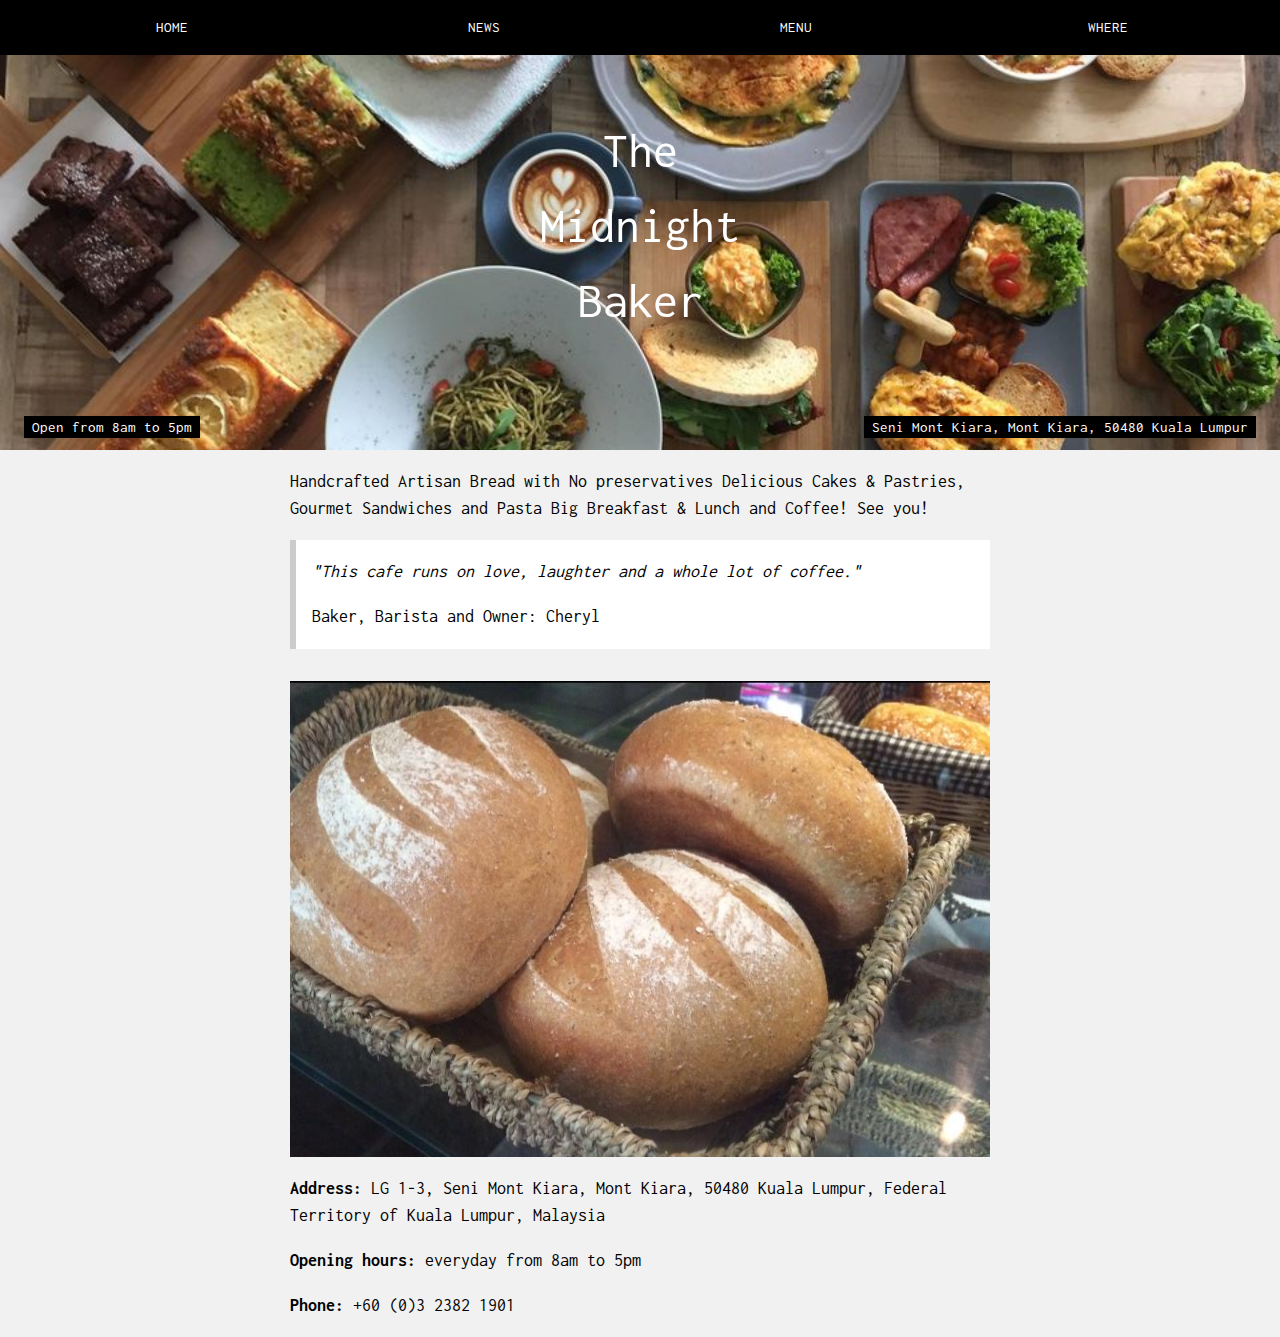
==== index.htm @ 3e7a0aed "Update 20201010B" ====
<!DOCTYPE html>
<html>
  <title>The Midnight Baker</title>
  <meta charset="UTF-8" />
  <meta name="viewport" content="width=device-width, initial-scale=1" />
  <link rel="stylesheet" href="./stylesheets/stylesheet.css" />
  <link
    rel="stylesheet"
    href="https://fonts.googleapis.com/css?family=Inconsolata"
  />
  <style>
    body,
    html {
      height: 100%;
      font-family: "Inconsolata", sans-serif;
    }

    .bgimg {
      background-position: center;
      background-size: cover;
      background-image: url("./images/TMBMain.jpg");
      min-height: 50%;
    }

    .menu {
      display: none;
    }
  </style>
  <body>
    <!-- Links (sit on top) -->
    <div class="w3-top">
      <div class="w3-row w3-padding w3-black">
        <div class="w3-col s3">
          <a href="index.htm" class="w3-button w3-block w3-black">HOME</a>
        </div>
        <div class="w3-col s3">
          <a href="news.htm" class="w3-button w3-block w3-black">NEWS</a>
        </div>
        <div class="w3-col s3">
          <a href="menu.htm" class="w3-button w3-block w3-black">MENU</a>
        </div>
        <div class="w3-col s3">
          <a href="where.htm" class="w3-button w3-block w3-black">WHERE</a>
        </div>
      </div>
    </div>

    <!-- Header with image -->
    <header class="bgimg w3-display-container" id="home">
      <div
        class="w3-display-bottomleft w3-center w3-padding-large w3-hide-small"
      >
        <span class="w3-tag">Open from 8am to 5pm</span>
      </div>
      <div class="w3-display-middle w3-center">
        <span class="w3-text-white" style="font-size: 50px"
          >The<br />Midnight<br />Baker</span
        >
      </div>
      <div class="w3-display-bottomright w3-center w3-padding-large w3-hide-small">
        <span class="w3-tag"
          >Seni Mont Kiara, Mont Kiara, 50480 Kuala Lumpur</span
        >
      </div>
    </header>

    <!-- Add a background color and large text to the whole page -->
    <div class="w3-light-grey w3-large">
      <!-- About Container -->
      <div class="w3-container" id="about">
        <div class="w3-content" style="max-width: 700px">

          <p>
            Handcrafted Artisan Bread with No preservatives Delicious Cakes & Pastries, 
            Gourmet Sandwiches and Pasta Big Breakfast & Lunch and Coffee! See you!
          </p>

          <div class="w3-panel w3-leftbar w3-white">
            <p>
              <i
                >"This cafe runs on love, laughter and a whole lot of coffee."</i
              >
            </p>
            <p>Baker, Barista and Owner: Cheryl</p>
          </div>

          <img
            src="./images/TMBSub.jpg"
            style="width: 100%; max-width: 1000px;"
            class="w3-margin-top"
          />

          <p><strong>Address:</strong> LG 1-3, Seni Mont Kiara, Mont Kiara, 50480 Kuala Lumpur, Federal Territory of Kuala Lumpur, Malaysia</p>
          <p><strong>Opening hours:</strong> everyday from 8am to 5pm</p>
          <p><strong>Phone:</strong>  +60 (0)3 2382 1901</p>

        </div>
        </div>
      </div>

      <!-- End page content -->
    </div>

  </body>
</html>
---- stylesheets/stylesheet.css ----
/* W3.CSS 4.13 June 2019 by Jan Egil and Borge Refsnes */
html {
  box-sizing: border-box;
}
*,
*:before,
*:after {
  box-sizing: inherit;
}
/* Extract from normalize.css by Nicolas Gallagher and Jonathan Neal git.io/normalize */
html {
  -ms-text-size-adjust: 100%;
  -webkit-text-size-adjust: 100%;
}
body {
  margin: 0;
}
article,
aside,
details,
figcaption,
figure,
footer,
header,
main,
menu,
nav,
section {
  display: block;
}
summary {
  display: list-item;
}
audio,
canvas,
progress,
video {
  display: inline-block;
}
progress {
  vertical-align: baseline;
}
audio:not([controls]) {
  display: none;
  height: 0;
}
[hidden],
template {
  display: none;
}
a {
  background-color: transparent;
}
a:active,
a:hover {
  outline-width: 0;
}
abbr[title] {
  border-bottom: none;
  text-decoration: underline;
  text-decoration: underline dotted;
}
b,
strong {
  font-weight: bolder;
}
dfn {
  font-style: italic;
}
mark {
  background: #ff0;
  color: #000;
}
small {
  font-size: 80%;
}
sub,
sup {
  font-size: 75%;
  line-height: 0;
  position: relative;
  vertical-align: baseline;
}
sub {
  bottom: -0.25em;
}
sup {
  top: -0.5em;
}
figure {
  margin: 1em 40px;
}
img {
  border-style: none;
}
code,
kbd,
pre,
samp {
  font-family: monospace, monospace;
  font-size: 1em;
}
hr {
  box-sizing: content-box;
  height: 0;
  overflow: visible;
}
button,
input,
select,
textarea,
optgroup {
  font: inherit;
  margin: 0;
}
optgroup {
  font-weight: bold;
}
button,
input {
  overflow: visible;
}
button,
select {
  text-transform: none;
}
button,
[type="button"],
[type="reset"],
[type="submit"] {
  -webkit-appearance: button;
}
button::-moz-focus-inner,
[type="button"]::-moz-focus-inner,
[type="reset"]::-moz-focus-inner,
[type="submit"]::-moz-focus-inner {
  border-style: none;
  padding: 0;
}
button:-moz-focusring,
[type="button"]:-moz-focusring,
[type="reset"]:-moz-focusring,
[type="submit"]:-moz-focusring {
  outline: 1px dotted ButtonText;
}
fieldset {
  border: 1px solid #c0c0c0;
  margin: 0 2px;
  padding: 0.35em 0.625em 0.75em;
}
legend {
  color: inherit;
  display: table;
  max-width: 100%;
  padding: 0;
  white-space: normal;
}
textarea {
  overflow: auto;
}
[type="checkbox"],
[type="radio"] {
  padding: 0;
}
[type="number"]::-webkit-inner-spin-button,
[type="number"]::-webkit-outer-spin-button {
  height: auto;
}
[type="search"] {
  -webkit-appearance: textfield;
  outline-offset: -2px;
}
[type="search"]::-webkit-search-decoration {
  -webkit-appearance: none;
}
::-webkit-file-upload-button {
  -webkit-appearance: button;
  font: inherit;
}
/* End extract */
html,
body {
  font-family: Verdana, sans-serif;
  font-size: 15px;
  line-height: 1.5;
}
html {
  overflow-x: hidden;
}
h1 {
  font-size: 36px;
}
h2 {
  font-size: 30px;
}
h3 {
  font-size: 24px;
}
h4 {
  font-size: 20px;
}
h5 {
  font-size: 18px;
}
h6 {
  font-size: 16px;
}
.w3-serif {
  font-family: serif;
}
h1,
h2,
h3,
h4,
h5,
h6 {
  font-family: "Segoe UI", Arial, sans-serif;
  font-weight: 400;
  margin: 10px 0;
}
.w3-wide {
  letter-spacing: 4px;
}
hr {
  border: 0;
  border-top: 1px solid #eee;
  margin: 20px 0;
}
.w3-image {
  max-width: 100%;
  height: auto;
}
img {
  vertical-align: middle;
}
a {
  color: inherit;
}
.w3-table,
.w3-table-all {
  border-collapse: collapse;
  border-spacing: 0;
  width: 100%;
  display: table;
}
.w3-table-all {
  border: 1px solid #ccc;
}
.w3-bordered tr,
.w3-table-all tr {
  border-bottom: 1px solid #ddd;
}
.w3-striped tbody tr:nth-child(even) {
  background-color: #f1f1f1;
}
.w3-table-all tr:nth-child(odd) {
  background-color: #fff;
}
.w3-table-all tr:nth-child(even) {
  background-color: #f1f1f1;
}
.w3-hoverable tbody tr:hover,
.w3-ul.w3-hoverable li:hover {
  background-color: #ccc;
}
.w3-centered tr th,
.w3-centered tr td {
  text-align: center;
}
.w3-table td,
.w3-table th,
.w3-table-all td,
.w3-table-all th {
  padding: 8px 8px;
  display: table-cell;
  text-align: left;
  vertical-align: top;
}
.w3-table th:first-child,
.w3-table td:first-child,
.w3-table-all th:first-child,
.w3-table-all td:first-child {
  padding-left: 16px;
}
.w3-btn,
.w3-button {
  border: none;
  display: inline-block;
  padding: 8px 16px;
  vertical-align: middle;
  overflow: hidden;
  text-decoration: none;
  color: inherit;
  background-color: inherit;
  text-align: center;
  cursor: pointer;
  white-space: nowrap;
}
.w3-btn:hover {
  box-shadow: 0 8px 16px 0 rgba(0, 0, 0, 0.2), 0 6px 20px 0 rgba(0, 0, 0, 0.19);
}
.w3-btn,
.w3-button {
  -webkit-touch-callout: none;
  -webkit-user-select: none;
  -khtml-user-select: none;
  -moz-user-select: none;
  -ms-user-select: none;
  user-select: none;
}
.w3-disabled,
.w3-btn:disabled,
.w3-button:disabled {
  cursor: not-allowed;
  opacity: 0.3;
}
.w3-disabled *,
:disabled * {
  pointer-events: none;
}
.w3-btn.w3-disabled:hover,
.w3-btn:disabled:hover {
  box-shadow: none;
}
.w3-badge,
.w3-tag {
  background-color: #000;
  color: #fff;
  display: inline-block;
  padding-left: 8px;
  padding-right: 8px;
  text-align: center;
}
.w3-badge {
  border-radius: 50%;
}
.w3-ul {
  list-style-type: none;
  padding: 0;
  margin: 0;
}
.w3-ul li {
  padding: 8px 16px;
  border-bottom: 1px solid #ddd;
}
.w3-ul li:last-child {
  border-bottom: none;
}
.w3-tooltip,
.w3-display-container {
  position: relative;
}
.w3-tooltip .w3-text {
  display: none;
}
.w3-tooltip:hover .w3-text {
  display: inline-block;
}
.w3-ripple:active {
  opacity: 0.5;
}
.w3-ripple {
  transition: opacity 0s;
}
.w3-input {
  padding: 8px;
  display: block;
  border: none;
  border-bottom: 1px solid #ccc;
  width: 100%;
}
.w3-select {
  padding: 9px 0;
  width: 100%;
  border: none;
  border-bottom: 1px solid #ccc;
}
.w3-dropdown-click,
.w3-dropdown-hover {
  position: relative;
  display: inline-block;
  cursor: pointer;
}
.w3-dropdown-hover:hover .w3-dropdown-content {
  display: block;
}
.w3-dropdown-hover:first-child,
.w3-dropdown-click:hover {
  background-color: #ccc;
  color: #000;
}
.w3-dropdown-hover:hover > .w3-button:first-child,
.w3-dropdown-click:hover > .w3-button:first-child {
  background-color: #ccc;
  color: #000;
}
.w3-dropdown-content {
  cursor: auto;
  color: #000;
  background-color: #fff;
  display: none;
  position: absolute;
  min-width: 160px;
  margin: 0;
  padding: 0;
  z-index: 1;
}
.w3-check,
.w3-radio {
  width: 24px;
  height: 24px;
  position: relative;
  top: 6px;
}
.w3-sidebar {
  height: 100%;
  width: 200px;
  background-color: #fff;
  position: fixed !important;
  z-index: 1;
  overflow: auto;
}
.w3-bar-block .w3-dropdown-hover,
.w3-bar-block .w3-dropdown-click {
  width: 100%;
}
.w3-bar-block .w3-dropdown-hover .w3-dropdown-content,
.w3-bar-block .w3-dropdown-click .w3-dropdown-content {
  min-width: 100%;
}
.w3-bar-block .w3-dropdown-hover .w3-button,
.w3-bar-block .w3-dropdown-click .w3-button {
  width: 100%;
  text-align: left;
  padding: 8px 16px;
}
.w3-main,
#main {
  transition: margin-left 0.4s;
}
.w3-modal {
  z-index: 3;
  display: none;
  padding-top: 100px;
  position: fixed;
  left: 0;
  top: 0;
  width: 100%;
  height: 100%;
  overflow: auto;
  background-color: rgb(0, 0, 0);
  background-color: rgba(0, 0, 0, 0.4);
}
.w3-modal-content {
  margin: auto;
  background-color: #fff;
  position: relative;
  padding: 0;
  outline: 0;
  width: 600px;
}
.w3-bar {
  width: 100%;
  overflow: hidden;
}
.w3-center .w3-bar {
  display: inline-block;
  width: auto;
}
.w3-bar .w3-bar-item {
  padding: 8px 16px;
  float: left;
  width: auto;
  border: none;
  display: block;
  outline: 0;
}
.w3-bar .w3-dropdown-hover,
.w3-bar .w3-dropdown-click {
  position: static;
  float: left;
}
.w3-bar .w3-button {
  white-space: normal;
}
.w3-bar-block .w3-bar-item {
  width: 100%;
  display: block;
  padding: 8px 16px;
  text-align: left;
  border: none;
  white-space: normal;
  float: none;
  outline: 0;
}
.w3-bar-block.w3-center .w3-bar-item {
  text-align: center;
}
.w3-block {
  display: block;
  width: 100%;
}
.w3-responsive {
  display: block;
  overflow-x: auto;
}
.w3-container:after,
.w3-container:before,
.w3-panel:after,
.w3-panel:before,
.w3-row:after,
.w3-row:before,
.w3-row-padding:after,
.w3-row-padding:before,
.w3-cell-row:before,
.w3-cell-row:after,
.w3-clear:after,
.w3-clear:before,
.w3-bar:before,
.w3-bar:after {
  content: "";
  display: table;
  clear: both;
}
.w3-col,
.w3-half,
.w3-third,
.w3-twothird,
.w3-threequarter,
.w3-quarter {
  float: left;
  width: 100%;
}
.w3-col.s1 {
  width: 8.33333%;
}
.w3-col.s2 {
  width: 16.66666%;
}
.w3-col.s3 {
  width: 24.99999%;
}
.w3-col.s4 {
  width: 33.33333%;
}
.w3-col.s5 {
  width: 41.66666%;
}
.w3-col.s6 {
  width: 49.99999%;
}
.w3-col.s7 {
  width: 58.33333%;
}
.w3-col.s8 {
  width: 66.66666%;
}
.w3-col.s9 {
  width: 74.99999%;
}
.w3-col.s10 {
  width: 83.33333%;
}
.w3-col.s11 {
  width: 91.66666%;
}
.w3-col.s12 {
  width: 99.99999%;
}
@media (min-width: 601px) {
  .w3-col.m1 {
    width: 8.33333%;
  }
  .w3-col.m2 {
    width: 16.66666%;
  }
  .w3-col.m3,
  .w3-quarter {
    width: 24.99999%;
  }
  .w3-col.m4,
  .w3-third {
    width: 33.33333%;
  }
  .w3-col.m5 {
    width: 41.66666%;
  }
  .w3-col.m6,
  .w3-half {
    width: 49.99999%;
  }
  .w3-col.m7 {
    width: 58.33333%;
  }
  .w3-col.m8,
  .w3-twothird {
    width: 66.66666%;
  }
  .w3-col.m9,
  .w3-threequarter {
    width: 74.99999%;
  }
  .w3-col.m10 {
    width: 83.33333%;
  }
  .w3-col.m11 {
    width: 91.66666%;
  }
  .w3-col.m12 {
    width: 99.99999%;
  }
}
@media (min-width: 993px) {
  .w3-col.l1 {
    width: 8.33333%;
  }
  .w3-col.l2 {
    width: 16.66666%;
  }
  .w3-col.l3 {
    width: 24.99999%;
  }
  .w3-col.l4 {
    width: 33.33333%;
  }
  .w3-col.l5 {
    width: 41.66666%;
  }
  .w3-col.l6 {
    width: 49.99999%;
  }
  .w3-col.l7 {
    width: 58.33333%;
  }
  .w3-col.l8 {
    width: 66.66666%;
  }
  .w3-col.l9 {
    width: 74.99999%;
  }
  .w3-col.l10 {
    width: 83.33333%;
  }
  .w3-col.l11 {
    width: 91.66666%;
  }
  .w3-col.l12 {
    width: 99.99999%;
  }
}
.w3-rest {
  overflow: hidden;
}
.w3-stretch {
  margin-left: -16px;
  margin-right: -16px;
}
.w3-content,
.w3-auto {
  margin-left: auto;
  margin-right: auto;
}
.w3-content {
  max-width: 980px;
}
.w3-auto {
  max-width: 1140px;
}
.w3-cell-row {
  display: table;
  width: 100%;
}
.w3-cell {
  display: table-cell;
}
.w3-cell-top {
  vertical-align: top;
}
.w3-cell-middle {
  vertical-align: middle;
}
.w3-cell-bottom {
  vertical-align: bottom;
}
.w3-hide {
  display: none !important;
}
.w3-show-block,
.w3-show {
  display: block !important;
}
.w3-show-inline-block {
  display: inline-block !important;
}
@media (max-width: 1205px) {
  .w3-auto {
    max-width: 95%;
  }
}
@media (max-width: 600px) {
  .w3-modal-content {
    margin: 0 10px;
    width: auto !important;
  }
  .w3-modal {
    padding-top: 30px;
  }
  .w3-dropdown-hover.w3-mobile .w3-dropdown-content,
  .w3-dropdown-click.w3-mobile .w3-dropdown-content {
    position: relative;
  }
  .w3-hide-small {
    display: none !important;
  }
  .w3-mobile {
    display: block;
    width: 100% !important;
  }
  .w3-bar-item.w3-mobile,
  .w3-dropdown-hover.w3-mobile,
  .w3-dropdown-click.w3-mobile {
    text-align: center;
  }
  .w3-dropdown-hover.w3-mobile,
  .w3-dropdown-hover.w3-mobile .w3-btn,
  .w3-dropdown-hover.w3-mobile .w3-button,
  .w3-dropdown-click.w3-mobile,
  .w3-dropdown-click.w3-mobile .w3-btn,
  .w3-dropdown-click.w3-mobile .w3-button {
    width: 100%;
  }
}
@media (max-width: 768px) {
  .w3-modal-content {
    width: 500px;
  }
  .w3-modal {
    padding-top: 50px;
  }
}
@media (min-width: 993px) {
  .w3-modal-content {
    width: 900px;
  }
  .w3-hide-large {
    display: none !important;
  }
  .w3-sidebar.w3-collapse {
    display: block !important;
  }
}
@media (max-width: 992px) and (min-width: 601px) {
  .w3-hide-medium {
    display: none !important;
  }
}
@media (max-width: 992px) {
  .w3-sidebar.w3-collapse {
    display: none;
  }
  .w3-main {
    margin-left: 0 !important;
    margin-right: 0 !important;
  }
  .w3-auto {
    max-width: 100%;
  }
}
.w3-top,
.w3-bottom {
  position: fixed;
  width: 100%;
  z-index: 1;
}
.w3-top {
  top: 0;
}
.w3-bottom {
  bottom: 0;
}
.w3-overlay {
  position: fixed;
  display: none;
  width: 100%;
  height: 100%;
  top: 0;
  left: 0;
  right: 0;
  bottom: 0;
  background-color: rgba(0, 0, 0, 0.5);
  z-index: 2;
}
.w3-display-topleft {
  position: absolute;
  left: 0;
  top: 0;
}
.w3-display-topright {
  position: absolute;
  right: 0;
  top: 0;
}
.w3-display-bottomleft {
  position: absolute;
  left: 0;
  bottom: 0;
}
.w3-display-bottomright {
  position: absolute;
  right: 0;
  bottom: 0;
}
.w3-display-middle {
  position: absolute;
  top: 50%;
  left: 50%;
  transform: translate(-50%, -50%);
  -ms-transform: translate(-50%, -50%);
}
.w3-display-left {
  position: absolute;
  top: 50%;
  left: 0%;
  transform: translate(0%, -50%);
  -ms-transform: translate(-0%, -50%);
}
.w3-display-right {
  position: absolute;
  top: 50%;
  right: 0%;
  transform: translate(0%, -50%);
  -ms-transform: translate(0%, -50%);
}
.w3-display-topmiddle {
  position: absolute;
  left: 50%;
  top: 0;
  transform: translate(-50%, 0%);
  -ms-transform: translate(-50%, 0%);
}
.w3-display-bottommiddle {
  position: absolute;
  left: 50%;
  bottom: 0;
  transform: translate(-50%, 0%);
  -ms-transform: translate(-50%, 0%);
}
.w3-display-container:hover .w3-display-hover {
  display: block;
}
.w3-display-container:hover span.w3-display-hover {
  display: inline-block;
}
.w3-display-hover {
  display: none;
}
.w3-display-position {
  position: absolute;
}
.w3-circle {
  border-radius: 50%;
}
.w3-round-small {
  border-radius: 2px;
}
.w3-round,
.w3-round-medium {
  border-radius: 4px;
}
.w3-round-large {
  border-radius: 8px;
}
.w3-round-xlarge {
  border-radius: 16px;
}
.w3-round-xxlarge {
  border-radius: 32px;
}
.w3-row-padding,
.w3-row-padding > .w3-half,
.w3-row-padding > .w3-third,
.w3-row-padding > .w3-twothird,
.w3-row-padding > .w3-threequarter,
.w3-row-padding > .w3-quarter,
.w3-row-padding > .w3-col {
  padding: 0 8px;
}
.w3-container,
.w3-panel {
  padding: 0.01em 16px;
}
.w3-panel {
  margin-top: 16px;
  margin-bottom: 16px;
}
.w3-code,
.w3-codespan {
  font-family: Consolas, "courier new";
  font-size: 16px;
}
.w3-code {
  width: auto;
  background-color: #fff;
  padding: 8px 12px;
  border-left: 4px solid #4caf50;
  word-wrap: break-word;
}
.w3-codespan {
  color: crimson;
  background-color: #f1f1f1;
  padding-left: 4px;
  padding-right: 4px;
  font-size: 110%;
}
.w3-card,
.w3-card-2 {
  box-shadow: 0 2px 5px 0 rgba(0, 0, 0, 0.16), 0 2px 10px 0 rgba(0, 0, 0, 0.12);
}
.w3-card-4,
.w3-hover-shadow:hover {
  box-shadow: 0 4px 10px 0 rgba(0, 0, 0, 0.2), 0 4px 20px 0 rgba(0, 0, 0, 0.19);
}
.w3-spin {
  animation: w3-spin 2s infinite linear;
}
@keyframes w3-spin {
  0% {
    transform: rotate(0deg);
  }
  100% {
    transform: rotate(359deg);
  }
}
.w3-animate-fading {
  animation: fading 10s infinite;
}
@keyframes fading {
  0% {
    opacity: 0;
  }
  50% {
    opacity: 1;
  }
  100% {
    opacity: 0;
  }
}
.w3-animate-opacity {
  animation: opac 0.8s;
}
@keyframes opac {
  from {
    opacity: 0;
  }
  to {
    opacity: 1;
  }
}
.w3-animate-top {
  position: relative;
  animation: animatetop 0.4s;
}
@keyframes animatetop {
  from {
    top: -300px;
    opacity: 0;
  }
  to {
    top: 0;
    opacity: 1;
  }
}
.w3-animate-left {
  position: relative;
  animation: animateleft 0.4s;
}
@keyframes animateleft {
  from {
    left: -300px;
    opacity: 0;
  }
  to {
    left: 0;
    opacity: 1;
  }
}
.w3-animate-right {
  position: relative;
  animation: animateright 0.4s;
}
@keyframes animateright {
  from {
    right: -300px;
    opacity: 0;
  }
  to {
    right: 0;
    opacity: 1;
  }
}
.w3-animate-bottom {
  position: relative;
  animation: animatebottom 0.4s;
}
@keyframes animatebottom {
  from {
    bottom: -300px;
    opacity: 0;
  }
  to {
    bottom: 0;
    opacity: 1;
  }
}
.w3-animate-zoom {
  animation: animatezoom 0.6s;
}
@keyframes animatezoom {
  from {
    transform: scale(0);
  }
  to {
    transform: scale(1);
  }
}
.w3-animate-input {
  transition: width 0.4s ease-in-out;
}
.w3-animate-input:focus {
  width: 100% !important;
}
.w3-opacity,
.w3-hover-opacity:hover {
  opacity: 0.6;
}
.w3-opacity-off,
.w3-hover-opacity-off:hover {
  opacity: 1;
}
.w3-opacity-max {
  opacity: 0.25;
}
.w3-opacity-min {
  opacity: 0.75;
}
.w3-greyscale-max,
.w3-grayscale-max,
.w3-hover-greyscale:hover,
.w3-hover-grayscale:hover {
  filter: grayscale(100%);
}
.w3-greyscale,
.w3-grayscale {
  filter: grayscale(75%);
}
.w3-greyscale-min,
.w3-grayscale-min {
  filter: grayscale(50%);
}
.w3-sepia {
  filter: sepia(75%);
}
.w3-sepia-max,
.w3-hover-sepia:hover {
  filter: sepia(100%);
}
.w3-sepia-min {
  filter: sepia(50%);
}
.w3-tiny {
  font-size: 10px !important;
}
.w3-small {
  font-size: 12px !important;
}
.w3-medium {
  font-size: 15px !important;
}
.w3-large {
  font-size: 18px !important;
}
.w3-xlarge {
  font-size: 24px !important;
}
.w3-xxlarge {
  font-size: 36px !important;
}
.w3-xxxlarge {
  font-size: 48px !important;
}
.w3-jumbo {
  font-size: 64px !important;
}
.w3-left-align {
  text-align: left !important;
}
.w3-right-align {
  text-align: right !important;
}
.w3-justify {
  text-align: justify !important;
}
.w3-center {
  text-align: center !important;
}
.w3-border-0 {
  border: 0 !important;
}
.w3-border {
  border: 1px solid #ccc !important;
}
.w3-border-top {
  border-top: 1px solid #ccc !important;
}
.w3-border-bottom {
  border-bottom: 1px solid #ccc !important;
}
.w3-border-left {
  border-left: 1px solid #ccc !important;
}
.w3-border-right {
  border-right: 1px solid #ccc !important;
}
.w3-topbar {
  border-top: 6px solid #ccc !important;
}
.w3-bottombar {
  border-bottom: 6px solid #ccc !important;
}
.w3-leftbar {
  border-left: 6px solid #ccc !important;
}
.w3-rightbar {
  border-right: 6px solid #ccc !important;
}
.w3-section,
.w3-code {
  margin-top: 16px !important;
  margin-bottom: 16px !important;
}
.w3-margin {
  margin: 16px !important;
}
.w3-margin-top {
  margin-top: 16px !important;
}
.w3-margin-bottom {
  margin-bottom: 16px !important;
}
.w3-margin-left {
  margin-left: 16px !important;
}
.w3-margin-right {
  margin-right: 16px !important;
}
.w3-padding-small {
  padding: 4px 8px !important;
}
.w3-padding {
  padding: 8px 16px !important;
}
.w3-padding-large {
  padding: 12px 24px !important;
}
.w3-padding-16 {
  padding-top: 16px !important;
  padding-bottom: 16px !important;
}
.w3-padding-24 {
  padding-top: 24px !important;
  padding-bottom: 24px !important;
}
.w3-padding-32 {
  padding-top: 32px !important;
  padding-bottom: 32px !important;
}
.w3-padding-48 {
  padding-top: 48px !important;
  padding-bottom: 48px !important;
}
.w3-padding-64 {
  padding-top: 64px !important;
  padding-bottom: 64px !important;
}
.w3-left {
  float: left !important;
}
.w3-right {
  float: right !important;
}
.w3-button:hover {
  color: #000 !important;
  background-color: #ccc !important;
}
.w3-transparent,
.w3-hover-none:hover {
  background-color: transparent !important;
}
.w3-hover-none:hover {
  box-shadow: none !important;
}
/* Colors */
.w3-amber,
.w3-hover-amber:hover {
  color: #000 !important;
  background-color: #ffc107 !important;
}
.w3-aqua,
.w3-hover-aqua:hover {
  color: #000 !important;
  background-color: #00ffff !important;
}
.w3-blue,
.w3-hover-blue:hover {
  color: #fff !important;
  background-color: #2196f3 !important;
}
.w3-light-blue,
.w3-hover-light-blue:hover {
  color: #000 !important;
  background-color: #87ceeb !important;
}
.w3-brown,
.w3-hover-brown:hover {
  color: #fff !important;
  background-color: #795548 !important;
}
.w3-cyan,
.w3-hover-cyan:hover {
  color: #000 !important;
  background-color: #00bcd4 !important;
}
.w3-blue-grey,
.w3-hover-blue-grey:hover,
.w3-blue-gray,
.w3-hover-blue-gray:hover {
  color: #fff !important;
  background-color: #607d8b !important;
}
.w3-green,
.w3-hover-green:hover {
  color: #fff !important;
  background-color: #4caf50 !important;
}
.w3-light-green,
.w3-hover-light-green:hover {
  color: #000 !important;
  background-color: #8bc34a !important;
}
.w3-indigo,
.w3-hover-indigo:hover {
  color: #fff !important;
  background-color: #3f51b5 !important;
}
.w3-khaki,
.w3-hover-khaki:hover {
  color: #000 !important;
  background-color: #f0e68c !important;
}
.w3-lime,
.w3-hover-lime:hover {
  color: #000 !important;
  background-color: #cddc39 !important;
}
.w3-orange,
.w3-hover-orange:hover {
  color: #000 !important;
  background-color: #ff9800 !important;
}
.w3-deep-orange,
.w3-hover-deep-orange:hover {
  color: #fff !important;
  background-color: #ff5722 !important;
}
.w3-pink,
.w3-hover-pink:hover {
  color: #fff !important;
  background-color: #e91e63 !important;
}
.w3-purple,
.w3-hover-purple:hover {
  color: #fff !important;
  background-color: #9c27b0 !important;
}
.w3-deep-purple,
.w3-hover-deep-purple:hover {
  color: #fff !important;
  background-color: #673ab7 !important;
}
.w3-red,
.w3-hover-red:hover {
  color: #fff !important;
  background-color: #f44336 !important;
}
.w3-sand,
.w3-hover-sand:hover {
  color: #000 !important;
  background-color: #fdf5e6 !important;
}
.w3-teal,
.w3-hover-teal:hover {
  color: #fff !important;
  background-color: #009688 !important;
}
.w3-yellow,
.w3-hover-yellow:hover {
  color: #000 !important;
  background-color: #ffeb3b !important;
}
.w3-white,
.w3-hover-white:hover {
  color: #000 !important;
  background-color: #fff !important;
}
.w3-black,
.w3-hover-black:hover {
  color: #fff !important;
  background-color: #000 !important;
}
.w3-grey,
.w3-hover-grey:hover,
.w3-gray,
.w3-hover-gray:hover {
  color: #000 !important;
  background-color: #9e9e9e !important;
}
.w3-light-grey,
.w3-hover-light-grey:hover,
.w3-light-gray,
.w3-hover-light-gray:hover {
  color: #000 !important;
  background-color: #f1f1f1 !important;
}
.w3-dark-grey,
.w3-hover-dark-grey:hover,
.w3-dark-gray,
.w3-hover-dark-gray:hover {
  color: #fff !important;
  background-color: #616161 !important;
}
.w3-pale-red,
.w3-hover-pale-red:hover {
  color: #000 !important;
  background-color: #ffdddd !important;
}
.w3-pale-green,
.w3-hover-pale-green:hover {
  color: #000 !important;
  background-color: #ddffdd !important;
}
.w3-pale-yellow,
.w3-hover-pale-yellow:hover {
  color: #000 !important;
  background-color: #ffffcc !important;
}
.w3-pale-blue,
.w3-hover-pale-blue:hover {
  color: #000 !important;
  background-color: #ddffff !important;
}
.w3-text-amber,
.w3-hover-text-amber:hover {
  color: #ffc107 !important;
}
.w3-text-aqua,
.w3-hover-text-aqua:hover {
  color: #00ffff !important;
}
.w3-text-blue,
.w3-hover-text-blue:hover {
  color: #2196f3 !important;
}
.w3-text-light-blue,
.w3-hover-text-light-blue:hover {
  color: #87ceeb !important;
}
.w3-text-brown,
.w3-hover-text-brown:hover {
  color: #795548 !important;
}
.w3-text-cyan,
.w3-hover-text-cyan:hover {
  color: #00bcd4 !important;
}
.w3-text-blue-grey,
.w3-hover-text-blue-grey:hover,
.w3-text-blue-gray,
.w3-hover-text-blue-gray:hover {
  color: #607d8b !important;
}
.w3-text-green,
.w3-hover-text-green:hover {
  color: #4caf50 !important;
}
.w3-text-light-green,
.w3-hover-text-light-green:hover {
  color: #8bc34a !important;
}
.w3-text-indigo,
.w3-hover-text-indigo:hover {
  color: #3f51b5 !important;
}
.w3-text-khaki,
.w3-hover-text-khaki:hover {
  color: #b4aa50 !important;
}
.w3-text-lime,
.w3-hover-text-lime:hover {
  color: #cddc39 !important;
}
.w3-text-orange,
.w3-hover-text-orange:hover {
  color: #ff9800 !important;
}
.w3-text-deep-orange,
.w3-hover-text-deep-orange:hover {
  color: #ff5722 !important;
}
.w3-text-pink,
.w3-hover-text-pink:hover {
  color: #e91e63 !important;
}
.w3-text-purple,
.w3-hover-text-purple:hover {
  color: #9c27b0 !important;
}
.w3-text-deep-purple,
.w3-hover-text-deep-purple:hover {
  color: #673ab7 !important;
}
.w3-text-red,
.w3-hover-text-red:hover {
  color: #f44336 !important;
}
.w3-text-sand,
.w3-hover-text-sand:hover {
  color: #fdf5e6 !important;
}
.w3-text-teal,
.w3-hover-text-teal:hover {
  color: #009688 !important;
}
.w3-text-yellow,
.w3-hover-text-yellow:hover {
  color: #d2be0e !important;
}
.w3-text-white,
.w3-hover-text-white:hover {
  color: #fff !important;
}
.w3-text-black,
.w3-hover-text-black:hover {
  color: #000 !important;
}
.w3-text-grey,
.w3-hover-text-grey:hover,
.w3-text-gray,
.w3-hover-text-gray:hover {
  color: #757575 !important;
}
.w3-text-light-grey,
.w3-hover-text-light-grey:hover,
.w3-text-light-gray,
.w3-hover-text-light-gray:hover {
  color: #f1f1f1 !important;
}
.w3-text-dark-grey,
.w3-hover-text-dark-grey:hover,
.w3-text-dark-gray,
.w3-hover-text-dark-gray:hover {
  color: #3a3a3a !important;
}
.w3-border-amber,
.w3-hover-border-amber:hover {
  border-color: #ffc107 !important;
}
.w3-border-aqua,
.w3-hover-border-aqua:hover {
  border-color: #00ffff !important;
}
.w3-border-blue,
.w3-hover-border-blue:hover {
  border-color: #2196f3 !important;
}
.w3-border-light-blue,
.w3-hover-border-light-blue:hover {
  border-color: #87ceeb !important;
}
.w3-border-brown,
.w3-hover-border-brown:hover {
  border-color: #795548 !important;
}
.w3-border-cyan,
.w3-hover-border-cyan:hover {
  border-color: #00bcd4 !important;
}
.w3-border-blue-grey,
.w3-hover-border-blue-grey:hover,
.w3-border-blue-gray,
.w3-hover-border-blue-gray:hover {
  border-color: #607d8b !important;
}
.w3-border-green,
.w3-hover-border-green:hover {
  border-color: #4caf50 !important;
}
.w3-border-light-green,
.w3-hover-border-light-green:hover {
  border-color: #8bc34a !important;
}
.w3-border-indigo,
.w3-hover-border-indigo:hover {
  border-color: #3f51b5 !important;
}
.w3-border-khaki,
.w3-hover-border-khaki:hover {
  border-color: #f0e68c !important;
}
.w3-border-lime,
.w3-hover-border-lime:hover {
  border-color: #cddc39 !important;
}
.w3-border-orange,
.w3-hover-border-orange:hover {
  border-color: #ff9800 !important;
}
.w3-border-deep-orange,
.w3-hover-border-deep-orange:hover {
  border-color: #ff5722 !important;
}
.w3-border-pink,
.w3-hover-border-pink:hover {
  border-color: #e91e63 !important;
}
.w3-border-purple,
.w3-hover-border-purple:hover {
  border-color: #9c27b0 !important;
}
.w3-border-deep-purple,
.w3-hover-border-deep-purple:hover {
  border-color: #673ab7 !important;
}
.w3-border-red,
.w3-hover-border-red:hover {
  border-color: #f44336 !important;
}
.w3-border-sand,
.w3-hover-border-sand:hover {
  border-color: #fdf5e6 !important;
}
.w3-border-teal,
.w3-hover-border-teal:hover {
  border-color: #009688 !important;
}
.w3-border-yellow,
.w3-hover-border-yellow:hover {
  border-color: #ffeb3b !important;
}
.w3-border-white,
.w3-hover-border-white:hover {
  border-color: #fff !important;
}
.w3-border-black,
.w3-hover-border-black:hover {
  border-color: #000 !important;
}
.w3-border-grey,
.w3-hover-border-grey:hover,
.w3-border-gray,
.w3-hover-border-gray:hover {
  border-color: #9e9e9e !important;
}
.w3-border-light-grey,
.w3-hover-border-light-grey:hover,
.w3-border-light-gray,
.w3-hover-border-light-gray:hover {
  border-color: #f1f1f1 !important;
}
.w3-border-dark-grey,
.w3-hover-border-dark-grey:hover,
.w3-border-dark-gray,
.w3-hover-border-dark-gray:hover {
  border-color: #616161 !important;
}
.w3-border-pale-red,
.w3-hover-border-pale-red:hover {
  border-color: #ffe7e7 !important;
}
.w3-border-pale-green,
.w3-hover-border-pale-green:hover {
  border-color: #e7ffe7 !important;
}
.w3-border-pale-yellow,
.w3-hover-border-pale-yellow:hover {
  border-color: #ffffcc !important;
}
.w3-border-pale-blue,
.w3-hover-border-pale-blue:hover {
  border-color: #e7ffff !important;
}

.tablink {
  background-color: darkgray;
  color: white;
  border-radius: 12px;
  margin-top: 2px;
  margin-right: 2px;
  margin-bottom: 2px;
  margin-left: 2px;
}

.tablink:hover {
  background-color: rgb(190, 105, 105);
}

.redtext {
  color: rgb(189, 70, 70);
}

.redbackground {
  background-color: rgb(189, 70, 70) !important;
}
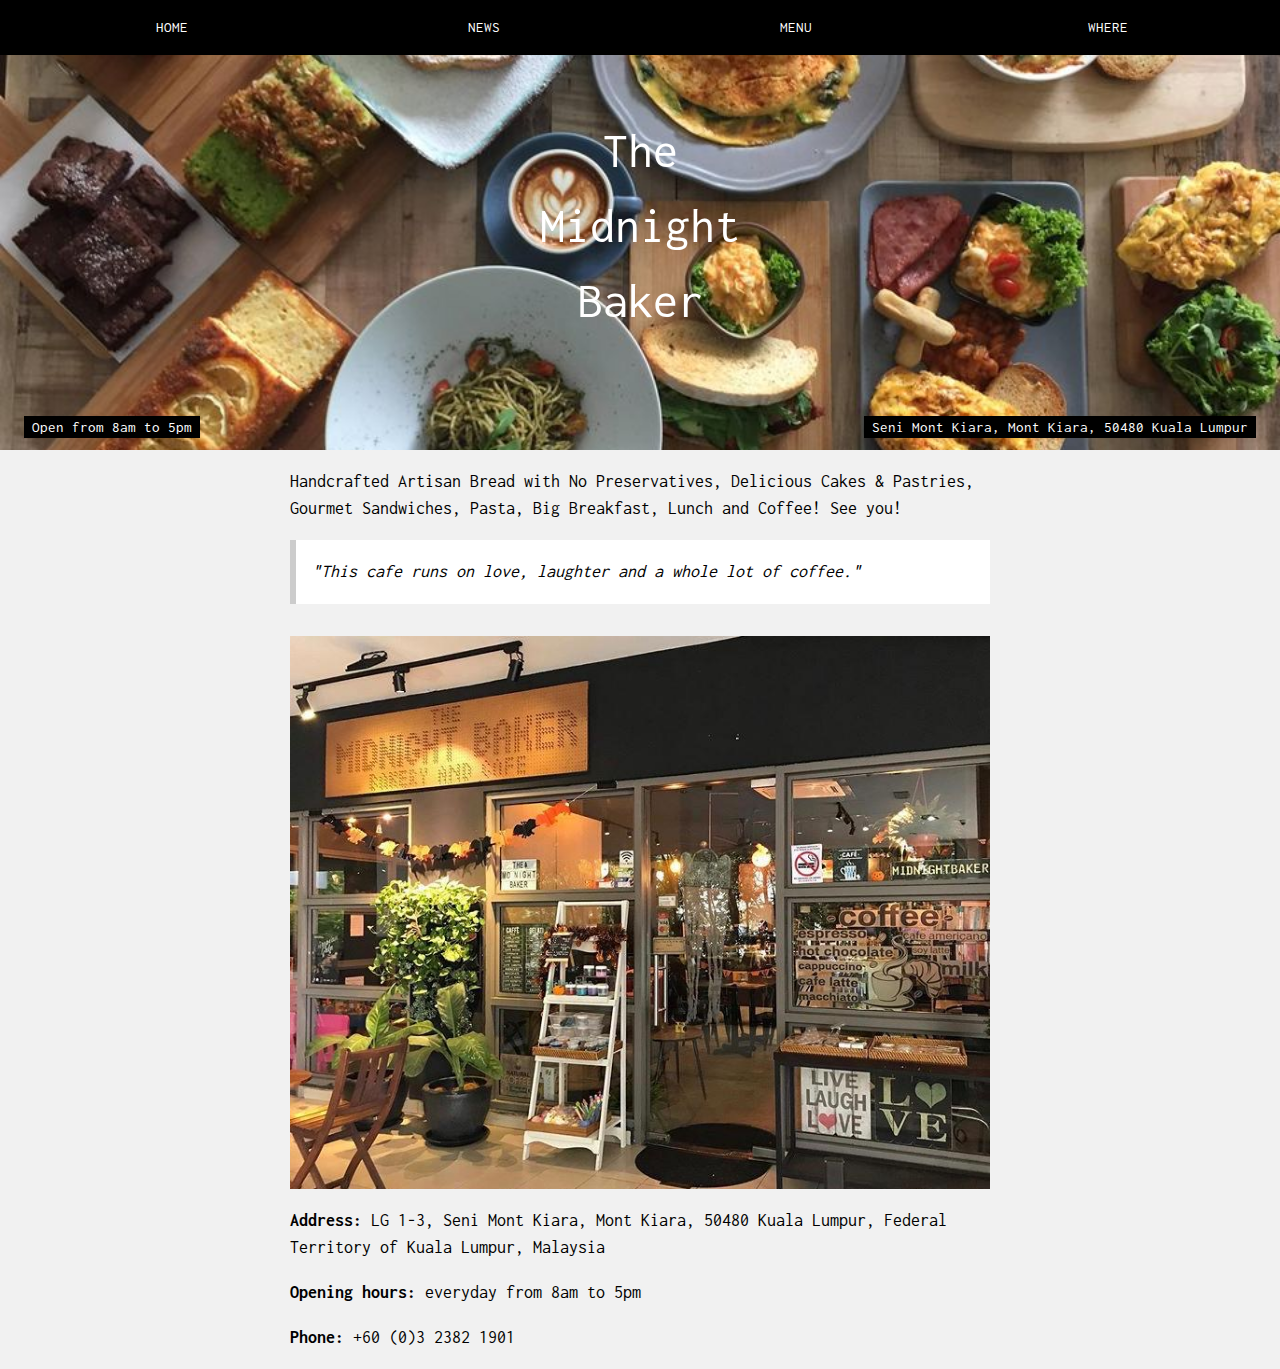
==== commit 98e9e1ba: "Update 20201011A" ====
--- a/index.htm
+++ b/index.htm
@@ -71,8 +71,8 @@
         <div class="w3-content" style="max-width: 700px">
 
           <p>
-            Handcrafted Artisan Bread with No preservatives Delicious Cakes & Pastries, 
-            Gourmet Sandwiches and Pasta Big Breakfast & Lunch and Coffee! See you!
+            Handcrafted Artisan Bread with No Preservatives, Delicious Cakes & Pastries, 
+            Gourmet Sandwiches, Pasta, Big Breakfast, Lunch and Coffee! See you!
           </p>
 
           <div class="w3-panel w3-leftbar w3-white">
@@ -81,7 +81,6 @@
                 >"This cafe runs on love, laughter and a whole lot of coffee."</i
               >
             </p>
-            <p>Baker, Barista and Owner: Cheryl</p>
           </div>
 
           <img
